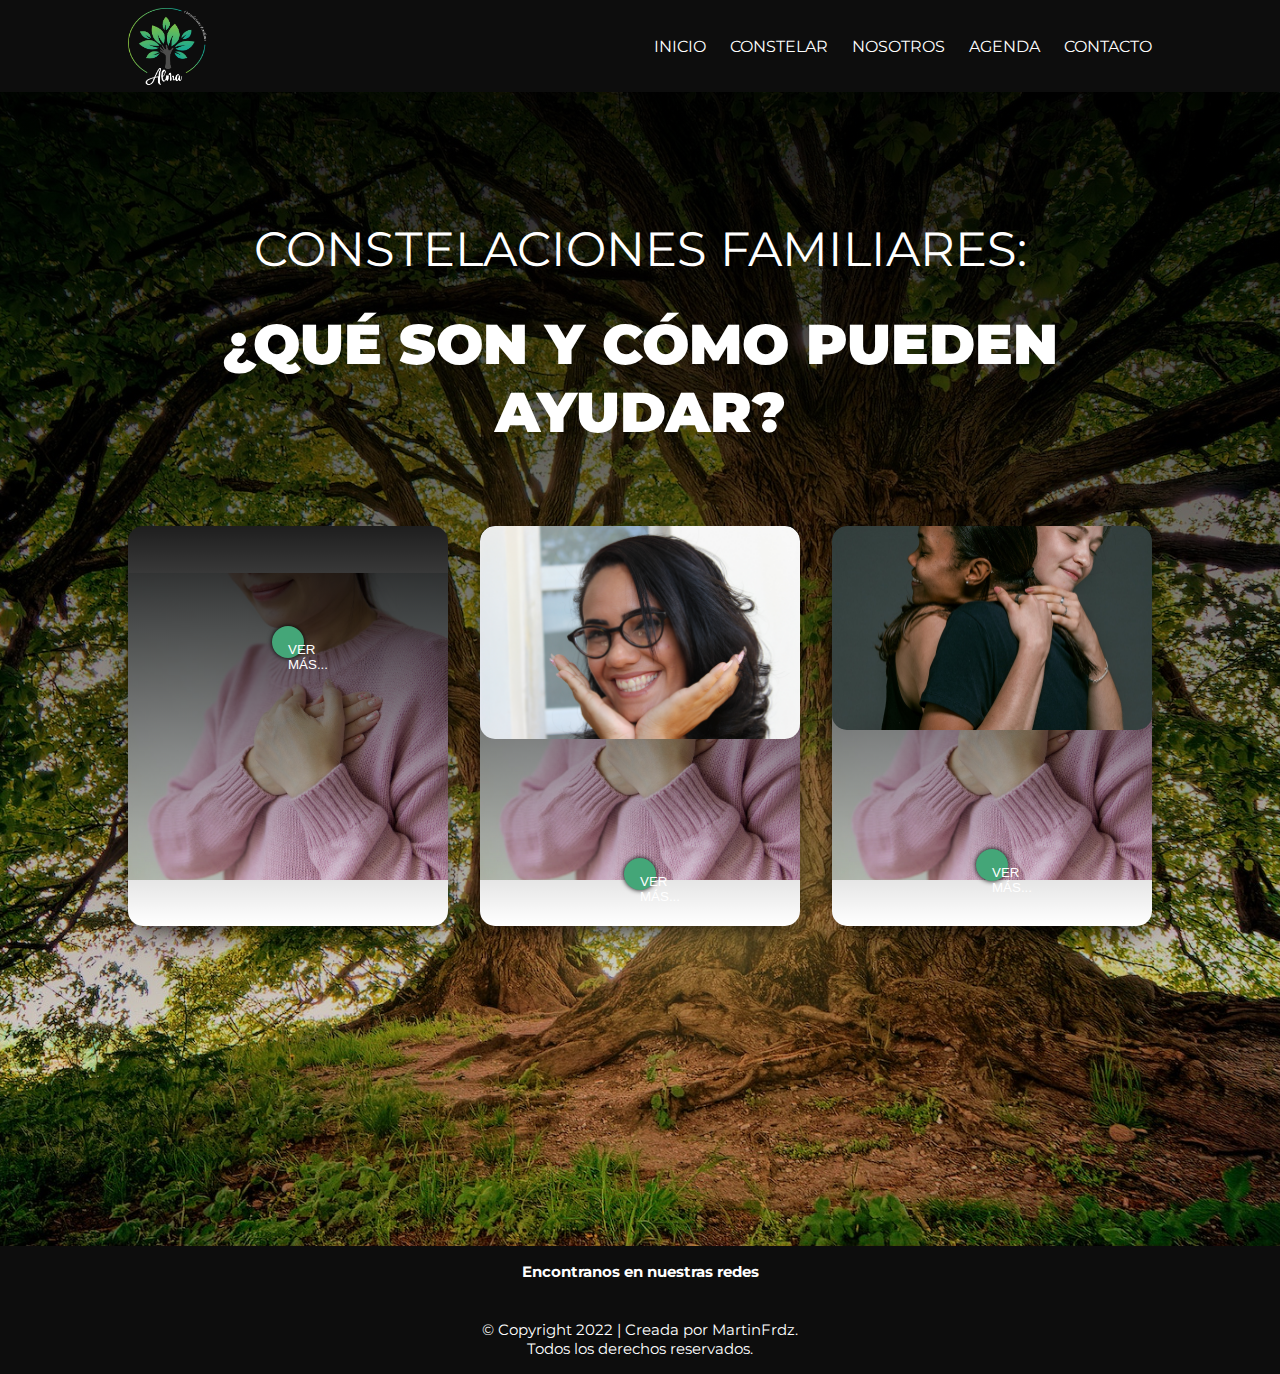
==== Proyecto CODER - copia/index.html @ 37d42046 "sin cambios" ====
<!DOCTYPE html>
<html lang="en">
<head>
    <meta charset="UTF-8">
    <meta http-equiv="X-UA-Compatible" content="IE=edge">
    <meta name="viewport" content="width=device-width, initial-scale=1.0">
    <title>Alma Constelaciones</title>
    <!-- Favicon -->
    <link rel="shortcut icon" href="img/FULL-LOGO.png" type="image/x-icon">
    <!-- Tipografia -->
    <link href="https://fonts.googleapis.com/css2?family=Montserrat:wght@400;700;900&display=swap" rel="stylesheet">
    <!-- Style CSS -->
    <link rel="stylesheet" href="css/style.css" />
    <!-- Fontawesome -->
    <link rel="stylesheet" href="https://cdnjs.cloudflare.com/ajax/libs/font-awesome/6.2.0/css/all.min.css" integrity="sha512-xh6O/CkQoPOWDdYTDqeRdPCVd1SpvCA9XXcUnZS2FmJNp1coAFzvtCN9BmamE+4aHK8yyUHUSCcJHgXloTyT2A==" crossorigin="anonymous" referrerpolicy="no-referrer" />
</head>
<body>
    <header>
    <div class="container">
        <div class="row">
            <div class="logo"><a href="/">
                <img src="img/WHITE-LOGO.png" width="80" height="80" alt="LOGO DE LA EMPRESA">
                </a>
            </div>
            <nav class="nav"> 
                <ul class="nav__list">
                    <li class="nav__item">
                        <a class="nav__link" href="./index.html">Inicio</a>
                    </li>
                    <li class="nav__item">
                        <a class="nav__link" href="./pages/constelar.html">Constelar</a>
                    </li>
                    <li class="nav__item">
                        <a class="nav__link" href="./pages/nosotros.html">Nosotros</a>
                    </li>
                    <li class="nav__item">
                        <a class="nav__link" href="./pages/agenda.html">Agenda</a>
                    </li>
                    <li class="nav__item">
                        <a class="nav__link" href="./pages/contacto.html">Contacto</a>
                    </li>
                </ul>
            
            </nav>
         </div>
    </div>
    </header>
        <!-- FIN DEL HEADER -->
 <section class="content">
    <div class="cotainer">
    <div class="principal">
    <article class="principal__intro"> <!-- encabezado -->
             <h3 class="principal__titulo">CONSTELACIONES FAMILIARES:</h3>
             <h4 class="principal__subtitulo"> ¿QUÉ SON Y CÓMO PUEDEN AYUDAR?</h4>
            
            </article>
<div class="cards">
     <div class="card">
           <div class="card__content"> <!-- CARD 1 -->
            <div class="card__title">
            <p>
                <h5>Lorem ipsum dolor sit amet.</h5>
            </p>
            </div>
            <div class="card__text">
                <p>
                    <h6>Lorem ipsum, dolor sit amet consectetur adipisicing elit. Delectus voluptate natus eaque placeat libero iusto, mollitia ullam ipsa quos blanditiis. </H6>
                </p>
            </div>
            <button class="card__button">Ver Más...</button>
         </div>
     </div>

    <div class="card">
        <div class="card__content"> <!-- CARD 2 -->
            <img class="card__img" src="img/img2.jpg" alt="Imagen 2">
            <div class="card__title">
            <p>
                <h5>Lorem ipsum dolor sit amet.</h5>
            </p>
            </div>
            <div class="card__text">
                <p>
                    <h6>Lorem ipsum, dolor sit amet consectetur adipisicing elit. Delectus voluptate natus eaque placeat libero iusto, mollitia ullam ipsa quos blanditiis. </H6>   
                </p>
            </div>
            <button class="card__button">Ver Más...</button>
         </div>
    </div>
    <div class="card">
         <div class="card__content"> <!-- CARD 3 -->
            <img class="card__img" src="img/img3.jpg" alt="Imagen 3">
            <div class="card__title">
            <p>
                <h5>Lorem ipsum dolor sit amet.</h5>
            </p>
            </div>
            <div class="card__text">
                <p>
                    <h6>Lorem ipsum, dolor sit amet consectetur adipisicing elit. Delectus voluptate natus eaque placeat libero iusto, mollitia ullam ipsa quos blanditiis. </H6>
                </p>
            </div>
            <button class="card__button">Ver Más...</button>
         </div>
 </div>
  
</div>

    </section>
    <!-- FIN DEL ARTICULO -->
    <footer>
        <div class="container">
        <!-- REDES SOCIALES -->
        <Section class="redes">
            <h6>Encontranos en nuestras redes
            <div class="iconosredes">
             <i class="fa-brands fa-instagram"></i>
             <i class="fa-brands fa-square-facebook"></i>
             <i class="fa-brands fa-whatsapp"></i>
            </div>
            <div class="copyright">
                &copy; Copyright 2022 | Creada por 
                <a class="link" href="https://www.linkedin.com/in/martinfrdz">MartinFrdz.</a>
                <Br>Todos los derechos reservados.</Br></h6>
            </div>
        </Section>
        </div>
    </footer>
</body>
</html>
---- Proyecto CODER - copia/css/style.css ----
* {
  margin: 0;
  padding: 0;
  box-sizing: border-box;
  list-style: none;
}
body {
  font-family: "montserrat", sans-serif;
  display: grid;
  grid-template-rows: auto 1fr auto;
  min-height: 100vh;
  grid-template-areas:
    "nav"
    "content"
    "footer";
}

header {
  background-color: #0d0d0d;
  position: sticky;
  top: 0;
  grid-area: nav;
}

.content {
  grid-area: content;
}
.barrasuperior {
  display: flex;
}

h1 {
  color: white;
}
.row {
  display: flex;
  justify-content: space-between;
}
.nav {
  margin: 2.3rem 0 2rem 0;
  visibility: hidden;
}

.logo {
  margin-top: 0.5rem;
}

/* ENCABEZADO INTRO */
.principal {
  padding: 4rem 4rem 18rem 4rem;
  background: linear-gradient(rgba(0, 0, 0, 0.884), transparent),
    url(../img/pexels-johannes-plenio-1632790.jpg);
  min-height: 100vh;
  background-repeat: no-repeat;
  background-size: cover;
  background-position: center;
}
.principal__intro {
  padding: 2rem;
  color: white;
  margin: 2rem 2rem 2rem 2rem;
  text-align: center;
  max-width: 100%;
}
.principal__titulo {
  font-size: 3rem;
  padding-bottom: 2rem;
  text-transform: uppercase;
  font-weight: 400;
  display: inline-block;
}
.principal__subtitulo {
  font-size: 3.5rem;
  text-transform: capitalize;
  font-weight: 900;
  display: inline-block;
}

/* CONTAINER */
.container {
  width: 95%;
  margin: 0 auto;
  max-width: 1320px;
}

/*  CARDS  */
.cards {
  display: flex;
  justify-content: center;
  flex-wrap: wrap;
  margin: 1rem;
}

.card__content {
  margin: 1rem;
  max-width: 30rem;
  height: 25rem;
  box-shadow: 0 10px 30px -10px rgba(0, 0, 0, 45);
  border-radius: 15px 15px;
  text-align: center;
  overflow: hidden;
  background: linear-gradient(rgba(0, 0, 0, 0.884), transparent),
    url(../img/img1.jpg) no-repeat center/150%;
}

.card__title {
  visibility: hidden;
}

.card__text {
  visibility: hidden;
}

.card__button {
  color: white;
  width: 1rem;
  height: 1rem;
  text-transform: uppercase;
  background-color: #44a678;
  border-style: none;
  box-shadow: 0 0 5px 0 rgba(0, 0, 0, 45);
}

.card__button:hover {
  opacity: 90%;
}
/*_______________________FIN CARDS____________________________________  */

/*_______________________FOOTER_______________________________________*/
footer {
  background-color: #0d0d0d;
  grid-area: footer;
}
.redes {
  color: white;
  text-align: center;
  font-size: 1.4rem;
  text-decoration: none;
  padding: 1rem;
}

.iconosredes i {
  padding: 0.5rem 0.5rem;
  font-size: 2rem;
}

.iconosredes i:hover {
  opacity: 0.5;
}

.copyright {
  color: white;
  text-align: center;
  font-weight: 400;
  text-decoration: none;
}
.copyright a {
  color: white;
  text-align: center;
  font-weight: 400;
  text-decoration: none;
}

.copyright a:hover {
  color: #b6f2ec;
  text-decoration: underline;
}

/* CONSTELAR PAGE */

.constelar {
  padding: 4rem;
  background: linear-gradient(rgba(0, 0, 0, 0.884), transparent),
    url(../img/constelar.jpg);
  background-repeat: no-repeat;
  background-position: center;
  background-size: cover;
}
.constelar__intro {
  padding: 2rem;
  color: white;
  margin: 2rem 2rem 2rem 2rem;
  text-align: center;
  max-width: 100%;
}
.constelar__subtitulo {
  font-size: 1rem;
  text-align: center;
  text-transform: none;
  font-weight: 400;
  display: inline-block;
}

.remarcar {
  font-weight: 900;
}
.constelar__titulo {
  font-size: 3.5rem;
  text-transform: capitalize;
  font-weight: 900;
  display: inline-block;
  padding: 2rem;
}

.video {
  display: flex;
  justify-content: center;
}

/* NOSOTORS PAGE */
.nosotros {
  text-align: center;
  background: linear-gradient(rgba(0, 0, 0, 0.884), transparent),
    url(../img/nosotros.jpg);
  background-repeat: no-repeat;
  background-position: center;
  background-size: cover;
  padding: 8rem;
}
.nosotros__title {
  text-align: center;
  font-size: 2.5rem;
  color: white;
  padding-bottom: 2rem;
}
.nosotros__subtitle {
  color: white;
  text-align: center;
  font-size: 1rem;
  text-decoration: none;
  font-weight: 100;
}

/* ________________________________AGENDA__________________________________ */

.agenda {
  text-align: center;
  display: flex;
  flex-direction: column;
}
.fondoagenda {
  background: linear-gradient(rgba(0, 0, 0, 0.884), transparent),
    url(../img/agenda.jpg);
  background-repeat: no-repeat;
  background-position: center;
  background-size: cover;
  color: white;
}
.agenda__eventos {
  padding: 2rem;
  text-align: center;
  margin-top: 5rem;
}

.agenda__indicaciones {
  padding: 1rem;
}

.agenda__calendario {
  color: white;
  margin-top: 2rem;
  background-color: #44a678;
  box-shadow: 0 0 5px 0 rgba(0, 0, 0, 45);
  font-size: 1.5rem;
  justify-content: center;
}

.agenda__reserva {
  padding: 1rem;
  margin-top: 2rem;
}
.agenda__boton {
  color: white;
  text-transform: uppercase;
  background-color: #44a678;
  padding: 1rem;
  margin-top: 2rem;
  border-radius: 5rem;
  margin: 15px;
  border-style: none;
  box-shadow: 0 0 5px 0 rgba(0, 0, 0, 45);
  margin-bottom: 10rem;
}

.agenda__boton:hover {
  opacity: 50%;
}

/* _________________________CONTACTO_____________________ */

.contacto {
  text-align: center;
  color: white;
  background: linear-gradient(rgba(0, 0, 0, 0.884), transparent),
    url(../img/contacto.jpg);
  background-repeat: no-repeat;
  background-position: center;
  background-size: cover;
}
.contacto__boton {
  color: white;
  text-transform: uppercase;
  background-color: #44a678;
  padding: 1rem;
  margin-top: 2rem;
  border-radius: 5rem;
  margin: 15px;
  border-style: none;
  box-shadow: 0 0 5px 0 rgba(0, 0, 0, 45);
  margin-bottom: 5rem;
}

.contacto__boton--white {
  color: #44a678;
  text-transform: uppercase;
  background-color: white;
  padding: 1rem;
  margin-top: 2rem;
  border-radius: 5rem;
  margin: 15px;
  border-style: none;
  box-shadow: 0 0 5px 0 rgba(0, 0, 0, 45);
  margin-bottom: 5rem;
}
.contacto__input {
  padding: 1rem;
}
.contacto__boton:hover {
  opacity: 70%;
}

.contacto__boton--white:hover {
  opacity: 70%;
}

.contacto__form {
  padding-top: 5rem;
  background-color: #0d0d0d75;
  justify-content: center;
}

@media (min-width: 768px) {
  .container {
    width: 80%;
    margin: 0 auto;
    max-width: 1320px;
  }

  /*NAV en fullscreen*/
  .nav {
    visibility: visible;
  }
  .nav__list {
    list-style: none;
    display: flex;
  }

  .nav__item {
    margin: 0 0 0 1.5rem;
  }

  .nav__link {
    color: white;
    text-transform: uppercase;
    text-decoration: none;
    font-size: 1rem;
  }

  .nav__link:hover {
    opacity: 0.5;
  }

  /*CARDs en fullscreen*/
  .card__content {
    margin: 1rem;
    max-width: 20rem;
    max-height: 28rem;
    padding: 0rem;
    box-shadow: 0 10px 30px -10px rgba(0, 0, 0, 45);
    border-radius: 15px;
    text-align: center;
    background-color: white;
  }

  .card__img {
    max-width: 300px;
    max-height: 400px;
    border-radius: 15px;
    margin-bottom: 15px;
    max-width: 100%;
  }

  .card__title {
    text-transform: uppercase;
    margin-bottom: 10px;
  }

  .card__text {
    text-transform: none;
    margin-bottom: 1rem;
    margin: 1rem;
  }

  .card__button {
    color: white;
    text-transform: uppercase;
    background-color: #44a678;
    padding: 1rem;
    border-radius: 5rem;
    margin-bottom: 15px;
    border-style: none;
    box-shadow: 0 0 5px 0 rgba(0, 0, 0, 45);
  }

  .card__button:hover {
    opacity: 90%;
  }
}
/* Colores

#B6F2EC Celeste
#44A678 Verde 1
#63BF71 Verde 2
#8DBF41 Verde 3
#0D0D0D Negro
*/
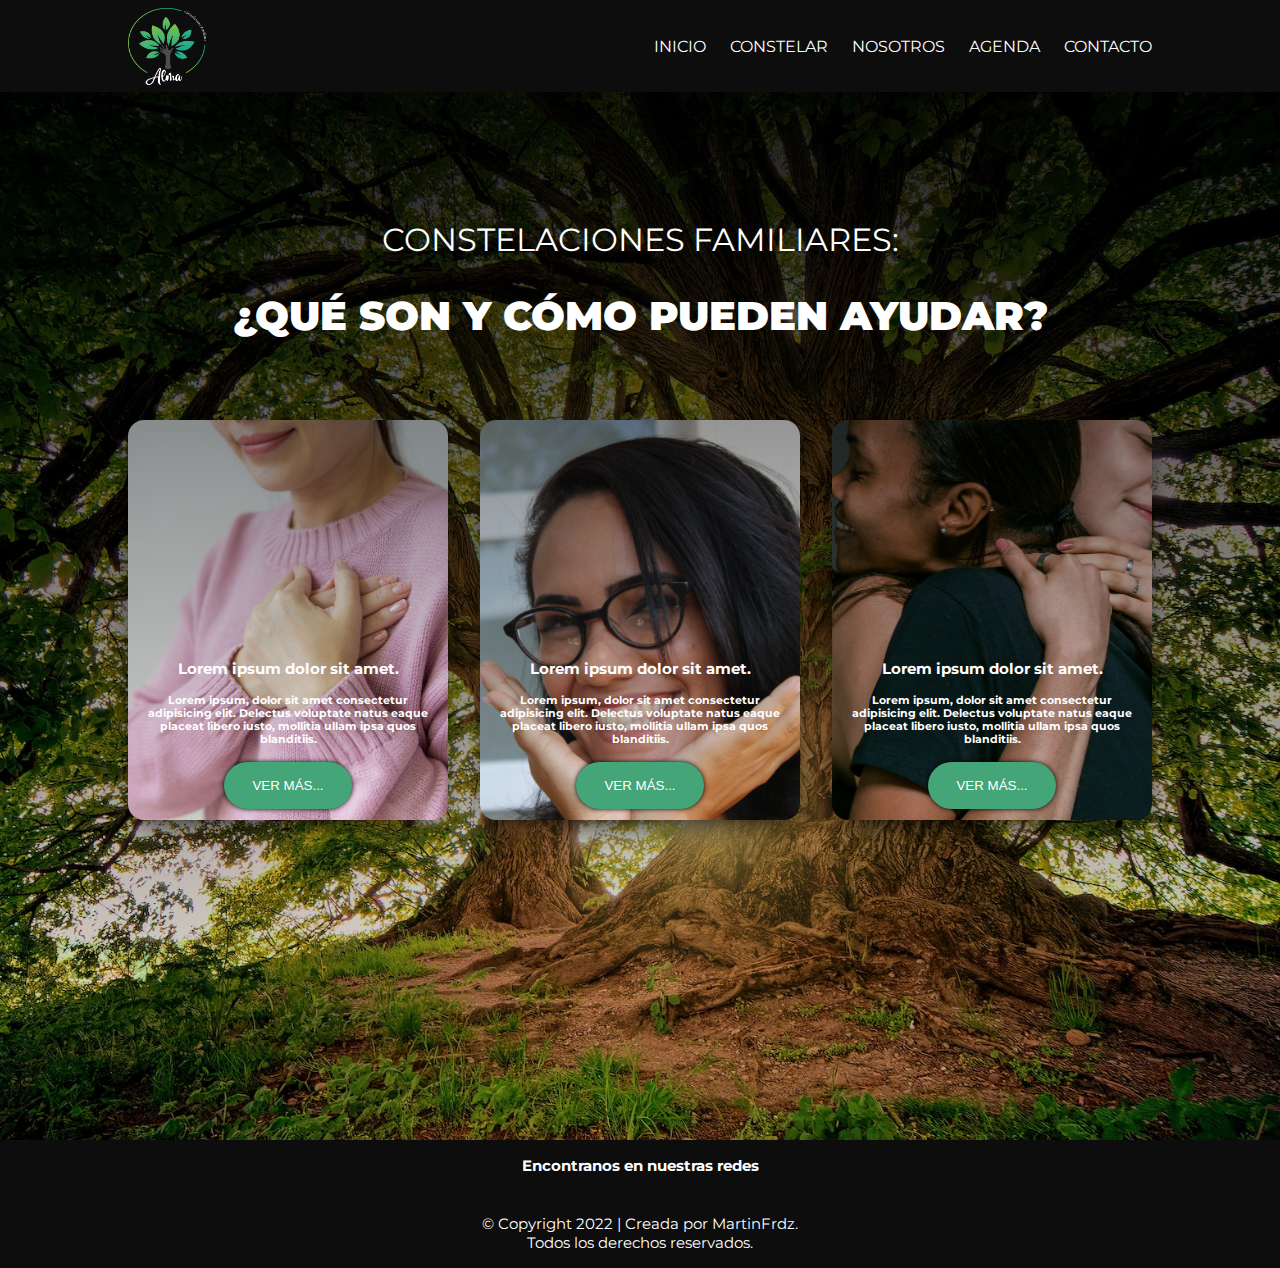
==== commit fc4fb2dd: "ok" ====
--- a/Proyecto CODER - copia/index.html
+++ b/Proyecto CODER - copia/index.html
@@ -56,7 +56,7 @@
             </article>
 <div class="cards">
      <div class="card">
-           <div class="card__content"> <!-- CARD 1 -->
+           <div class="card__content card__content--1"> <!-- CARD 1 -->
             <div class="card__title">
             <p>
                 <h5>Lorem ipsum dolor sit amet.</h5>
@@ -72,8 +72,8 @@
      </div>
 
     <div class="card">
-        <div class="card__content"> <!-- CARD 2 -->
-            <img class="card__img" src="img/img2.jpg" alt="Imagen 2">
+        <div class="card__content card__content--2"> <!-- CARD 2 -->
+
             <div class="card__title">
             <p>
                 <h5>Lorem ipsum dolor sit amet.</h5>
@@ -81,15 +81,14 @@
             </div>
             <div class="card__text">
                 <p>
-                    <h6>Lorem ipsum, dolor sit amet consectetur adipisicing elit. Delectus voluptate natus eaque placeat libero iusto, mollitia ullam ipsa quos blanditiis. </H6>   
+                    <h6> Lorem ipsum, dolor sit amet consectetur adipisicing elit. Delectus voluptate natus eaque placeat libero iusto, mollitia ullam ipsa quos blanditiis. </h6>
                 </p>
             </div>
             <button class="card__button">Ver Más...</button>
          </div>
     </div>
     <div class="card">
-         <div class="card__content"> <!-- CARD 3 -->
-            <img class="card__img" src="img/img3.jpg" alt="Imagen 3">
+         <div class="card__content card__content--3"> <!-- CARD 3 -->
             <div class="card__title">
             <p>
                 <h5>Lorem ipsum dolor sit amet.</h5>
--- a/Proyecto CODER - copia/css/style.css
+++ b/Proyecto CODER - copia/css/style.css
@@ -37,7 +37,7 @@
   justify-content: space-between;
 }
 .nav {
-  margin: 2.3rem 0 2rem 0;
+  margin: /*2.3rem 0 2rem 0*/ 0.2rem;
   visibility: hidden;
 }
 
@@ -47,7 +47,7 @@
 
 /* ENCABEZADO INTRO */
 .principal {
-  padding: 4rem 4rem 18rem 4rem;
+  padding: 2rem 2rem 8rem 2rem;
   background: linear-gradient(rgba(0, 0, 0, 0.884), transparent),
     url(../img/pexels-johannes-plenio-1632790.jpg);
   min-height: 100vh;
@@ -63,17 +63,15 @@
   max-width: 100%;
 }
 .principal__titulo {
-  font-size: 3rem;
+  font-size: 2rem;
   padding-bottom: 2rem;
   text-transform: uppercase;
   font-weight: 400;
-  display: inline-block;
 }
 .principal__subtitulo {
-  font-size: 3.5rem;
+  font-size: 2.5rem;
   text-transform: capitalize;
   font-weight: 900;
-  display: inline-block;
 }
 
 /* CONTAINER */
@@ -93,35 +91,73 @@
 
 .card__content {
   margin: 1rem;
+  text-align: center;
   max-width: 30rem;
   height: 25rem;
   box-shadow: 0 10px 30px -10px rgba(0, 0, 0, 45);
   border-radius: 15px 15px;
-  text-align: center;
   overflow: hidden;
-  background: linear-gradient(rgba(0, 0, 0, 0.884), transparent),
+}
+/* CARD 1 */
+.card__content--1 {
+  background: linear-gradient(rgba(0, 0, 0, 0.4), transparent),
     url(../img/img1.jpg) no-repeat center/150%;
+  background-size: cover;
+}
+.card__content--1:hover {
+  background: linear-gradient(rgba(0, 0, 0, 0.1), transparent),
+    url(../img/img1.jpg) no-repeat center/150%;
+  background-size: cover;
+}
+/* CARD 2 */
+.card__content--2 {
+  background: linear-gradient(rgba(0, 0, 0, 0.4), transparent),
+    url(../img/img2.jpg) no-repeat center/150%;
+  background-size: cover;
+}
+.card__content--2:hover {
+  background: linear-gradient(rgba(0, 0, 0, 0.1), transparent),
+    url(../img/img2.jpg) no-repeat center/150%;
+  background-size: cover;
+}
+/* CARD 3 */
+.card__content--3 {
+  background: linear-gradient(rgba(0, 0, 0, 0.4), transparent),
+    url(../img/img3.jpg) no-repeat center/150%;
+  background-size: cover;
+}
+.card__content--3:hover {
+  background: linear-gradient(rgba(0, 0, 0, 0.1), transparent),
+    url(../img/img3.jpg) no-repeat center/150%;
+  background-size: cover;
 }
 
 .card__title {
-  visibility: hidden;
+  color: white;
+  margin: 18rem 2rem 1rem 1rem;
+  font-size: x-large;
 }
 
 .card__text {
-  visibility: hidden;
+  color: white;
+  padding: 1rem;
+  display: none;
 }
 
 .card__button {
   color: white;
-  width: 1rem;
-  height: 1rem;
+  width: 8rem;
+  padding: 1rem;
   text-transform: uppercase;
+  border-radius: 2rem;
   background-color: #44a678;
   border-style: none;
   box-shadow: 0 0 5px 0 rgba(0, 0, 0, 45);
 }
 
 .card__button:hover {
+  color: #44a678;
+  background-color: white;
   opacity: 90%;
 }
 /*_______________________FIN CARDS____________________________________  */
@@ -338,18 +374,22 @@
   background-color: #0d0d0d75;
   justify-content: center;
 }
-
+/* -------------------------- FULL SCREEN -------------------------- */
 @media (min-width: 768px) {
   .container {
     width: 80%;
     margin: 0 auto;
     max-width: 1320px;
   }
-
+  .principal {
+    padding: 4rem 4rem 18rem 4rem;
+  }
   /*NAV en fullscreen*/
   .nav {
+    margin: 2.3rem 0 2rem 0;
     visibility: visible;
   }
+
   .nav__list {
     list-style: none;
     display: flex;
@@ -371,34 +411,73 @@
   }
 
   /*CARDs en fullscreen*/
+
+  .cards {
+    display: flex;
+    justify-content: center;
+    flex-wrap: wrap;
+    margin: 1rem;
+  }
+
   .card__content {
     margin: 1rem;
     max-width: 20rem;
-    max-height: 28rem;
-    padding: 0rem;
+    height: 25rem;
     box-shadow: 0 10px 30px -10px rgba(0, 0, 0, 45);
-    border-radius: 15px;
+    border-radius: 1rem;
     text-align: center;
-    background-color: white;
-  }
-
-  .card__img {
-    max-width: 300px;
-    max-height: 400px;
-    border-radius: 15px;
-    margin-bottom: 15px;
-    max-width: 100%;
+    overflow: hidden;
+  }
+  .card__content:hover {
+    margin: 1rem;
+    max-width: 21rem;
+    height: 25rem;
+    transition: ease-in-out 0.1s;
+  }
+  /* CARD 1 */
+  .card__content--1 {
+    background: linear-gradient(rgba(0, 0, 0, 0.4), transparent),
+      url(../img/img1.jpg) no-repeat center/150%;
+    background-size: cover;
+  }
+  .card__content--1:hover {
+    background: linear-gradient(rgba(0, 0, 0, 0.1), transparent),
+      url(../img/img1.jpg) no-repeat center/150%;
+    background-size: cover;
+  }
+  /* CARD 2 */
+  .card__content--2 {
+    background: linear-gradient(rgba(0, 0, 0, 0.4), transparent),
+      url(../img/img2.jpg) no-repeat center/150%;
+    background-size: cover;
+  }
+  .card__content--2:hover {
+    background: linear-gradient(rgba(0, 0, 0, 0.1), transparent),
+      url(../img/img2.jpg) no-repeat center/150%;
+    background-size: cover;
+  }
+  /* CARD 3 */
+  .card__content--3 {
+    background: linear-gradient(rgba(0, 0, 0, 0.4), transparent),
+      url(../img/img3.jpg) no-repeat center/150%;
+    background-size: cover;
+  }
+  .card__content--3:hover {
+    background: linear-gradient(rgba(0, 0, 0, 0.1), transparent),
+      url(../img/img3.jpg) no-repeat center/150%;
+    background-size: cover;
   }
 
   .card__title {
-    text-transform: uppercase;
-    margin-bottom: 10px;
+    color: white;
+    margin: 15rem 2rem 0rem 2rem;
+    font-size: large;
   }
 
   .card__text {
-    text-transform: none;
-    margin-bottom: 1rem;
-    margin: 1rem;
+    color: white;
+    display: block;
+    font-weight: lighter;
   }
 
   .card__button {
@@ -407,12 +486,14 @@
     background-color: #44a678;
     padding: 1rem;
     border-radius: 5rem;
-    margin-bottom: 15px;
+    margin-bottom: 5rem;
     border-style: none;
     box-shadow: 0 0 5px 0 rgba(0, 0, 0, 45);
   }
 
   .card__button:hover {
+    color: #44a678;
+    background-color: white;
     opacity: 90%;
   }
 }
